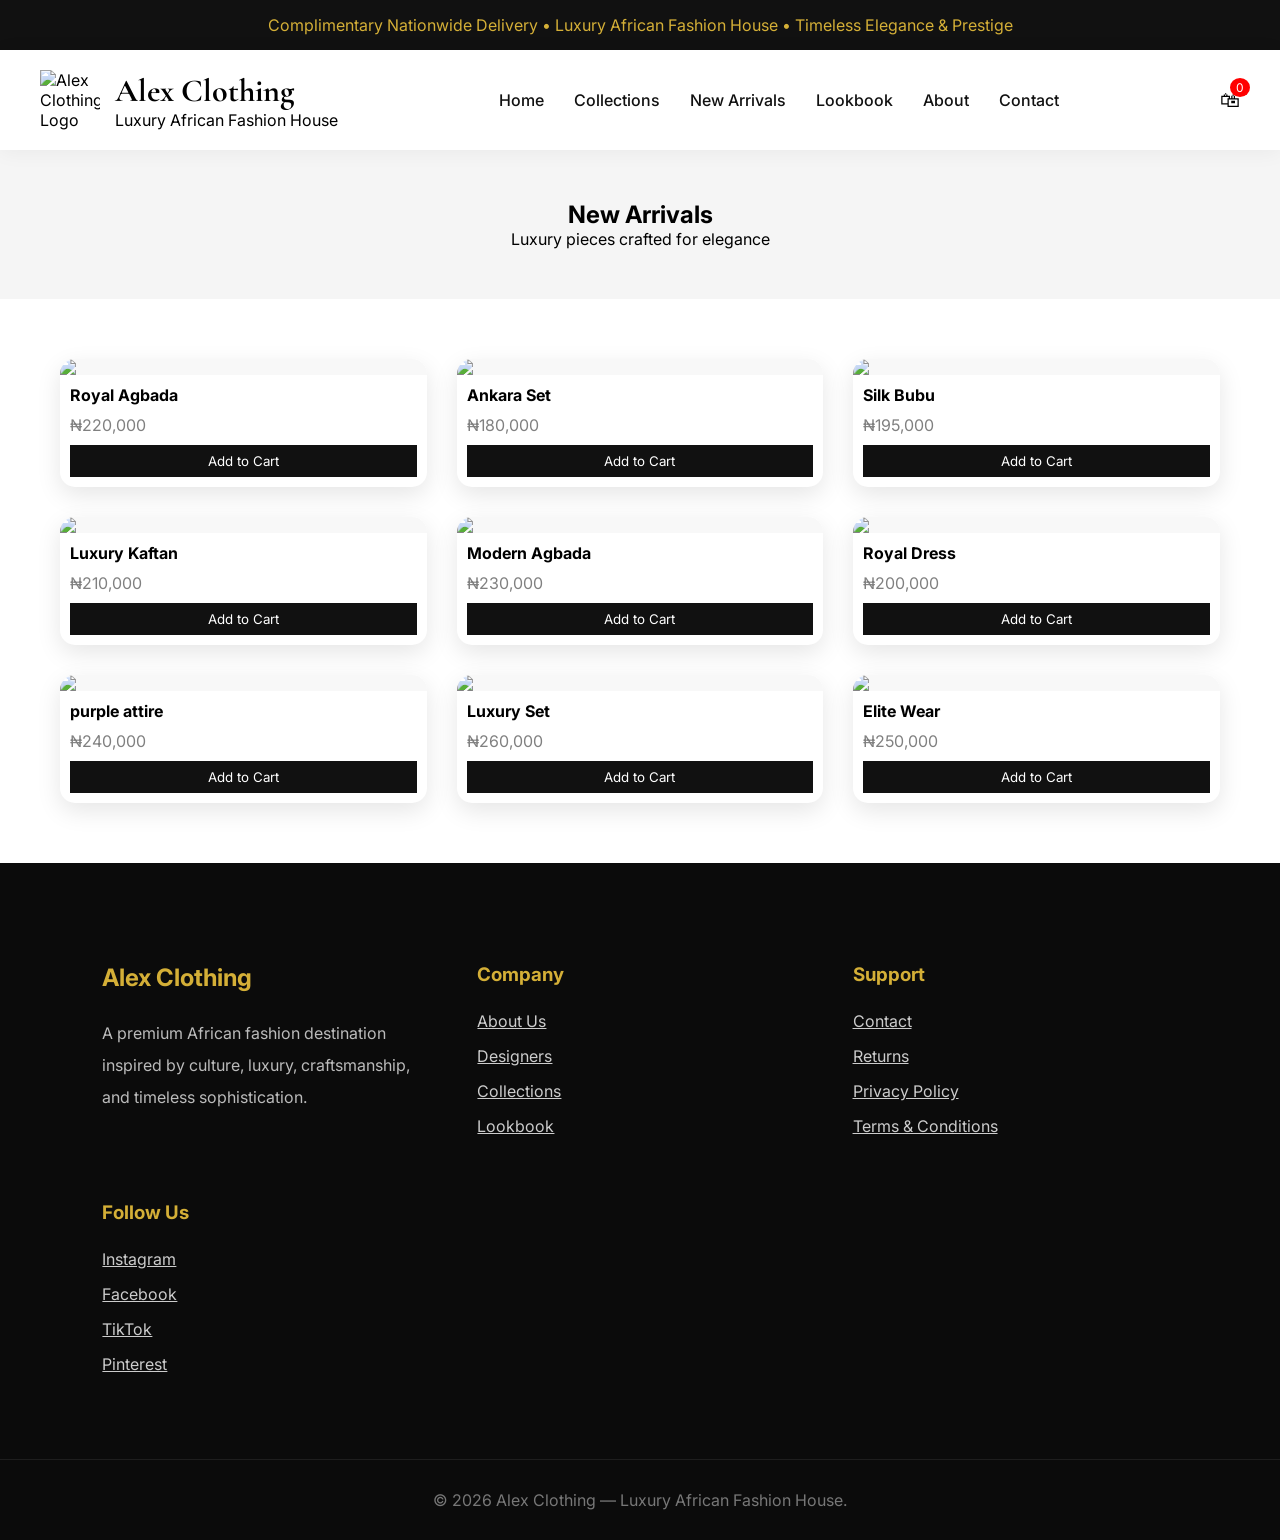
==== arrivals.html @ 5c216a11 "Add files via upload" ====
<!DOCTYPE html>
<html lang="en">
<head>
<meta charset="UTF-8">
<meta name="viewport" content="width=device-width, initial-scale=1.0">

<title>Alex Clothing | Luxury African Fashion House</title>
<link rel="stylesheet" href="arrivals.css">

<link rel="preconnect" href="https://fonts.googleapis.com">
<link rel="preconnect" href="https://fonts.gstatic.com" crossorigin>
<link href="https://fonts.googleapis.com/css2?family=Cormorant+Garamond:wght@400;500;600;700&family=Inter:wght@300;400;500;600;700&display=swap" rel="stylesheet">


</head>

<body>

<!-- TOP BAR -->
<section class="top-bar">
    <p>Complimentary Nationwide Delivery • Luxury African Fashion House • Timeless Elegance & Prestige</p>
</section>

<!-- HEADER -->
<header class="header">

    <div class="logo">
        <img src="picture/screen.png" alt="Alex Clothing Logo">
        <div>
            <h1>Alex Clothing</h1>
            <span>Luxury African Fashion House</span>
        </div>
    </div>

    <nav class="navbar">
        <a href="project.html">Home</a>
        <a href="collections.html">Collections</a>
        <a href="arrivals.html">New Arrivals</a>
        <a href="lookbook.html">Lookbook</a>
        <a href="about.html">About</a>
        <a href="contact.html">Contact</a>
    </nav>

    <div class="nav-icon" onclick="toggleCart()">
        🛍 <span id="cartCount">0</span>
    </div>

</header>

<!-- HERO -->
<section class="hero">
    <h2>New Arrivals</h2>
    <p>Luxury pieces crafted for elegance</p>
</section>

<!-- PRODUCTS -->
<section class="products">
    <div class="grid">

        <div class="card">
            <img src="picture/crop1.jpg">
            <h3>Royal Agbada</h3>
            <p>₦220,000</p>
            <button onclick="addToCart('Royal Agbada',220000)">Add to Cart</button>
        </div>

        <div class="card">
            <img src="picture/crop2.jpg">
            <h3>Ankara Set</h3>
            <p>₦180,000</p>
            <button onclick="addToCart('Ankara Set',180000)">Add to Cart</button>
        </div>

        <div class="card">
            <img src="picture/crop3.jpg">
            <h3>Silk Bubu</h3>
            <p>₦195,000</p>
            <button onclick="addToCart('Silk Bubu',195000)">Add to Cart</button>
        </div>

        <div class="card">
            <img src="picture/crop4.jpg">
            <h3>Luxury Kaftan</h3>
            <p>₦210,000</p>
            <button onclick="addToCart('Luxury Kaftan',210000)">Add to Cart</button>
        </div>

        <div class="card">
            <img src="picture/crop5.jpg">
            <h3>Modern Agbada</h3>
            <p>₦230,000</p>
            <button onclick="addToCart('Modern Agbada',230000)">Add to Cart</button>
        </div>

        <div class="card">
            <img src="picture/crop6.jpg">
            <h3>Royal Dress</h3>
            <p>₦200,000</p>
            <button onclick="addToCart('Royal Dress',200000)">Add to Cart</button>
        </div>

        <div class="card">
            <img src="picture/crop7.jpg">
            <h3>purple attire</h3>
            <p>₦240,000</p>
            <button onclick="addToCart('purple attire',240000)">Add to Cart</button>
        </div>

        <div class="card">
            <img src="picture/crop8.jpg">
            <h3>Luxury Set</h3>
            <p>₦260,000</p>
            <button onclick="addToCart('Luxury Set',260000)">Add to Cart</button>
        </div>

        <div class="card">
            <img src="picture/crop9.jpg">
            <h3>Elite Wear</h3>
            <p>₦250,000</p>
            <button onclick="addToCart('Elite Wear',250000)">Add to Cart</button>
        </div>

    </div>
</section>

<!-- CART -->
<div class="cart" id="cart">
    <div class="cart-header">
        <h2>Your Cart</h2>
        <span onclick="toggleCart()">✕</span>
    </div>

    <div id="cartItems"></div>

    <h3>Total: ₦<span id="total">0</span></h3>

    <button class="checkout" onclick="checkout()">Checkout</button>
</div>

<script>
let cart = JSON.parse(localStorage.getItem("cart")) || [];

function addToCart(name, price){
    cart.push({name, price});
    localStorage.setItem("cart", JSON.stringify(cart));
    updateCart();
    flashCart();
}

function removeItem(index){
    cart.splice(index,1);
    localStorage.setItem("cart", JSON.stringify(cart));
    updateCart();
}

function updateCart(){
    let cartItems = document.getElementById("cartItems");
    let total = 0;
    let count = 0;

    cartItems.innerHTML = "";

    cart.forEach((item,index)=>{
        total += item.price;
        count++;

        cartItems.innerHTML += `
        <div class="item">
            <span>${item.name}</span>
            <div>
                ₦${item.price.toLocaleString()}
                <button onclick="removeItem(${index})">x</button>
            </div>
        </div>`;
    });

    document.getElementById("total").innerText = total.toLocaleString();
    document.getElementById("cartCount").innerText = count;
}

function toggleCart(){
    document.getElementById("cart").classList.toggle("open");
}

function flashCart(){
    document.querySelector(".nav-icon").classList.add("pulse");
    setTimeout(()=>{
        document.querySelector(".nav-icon").classList.remove("pulse");
    },300);
}

function checkout(){
    window.location.href = "checkout.html";
}

updateCart();
</script>
  <!-- ========================= -->
    <!-- FOOTER -->
    <!-- ========================= -->

    <footer class="footer">

        <div class="footer-grid">


            <div>

                <h2>Alex Clothing</h2>

                <p>
                    A premium African fashion destination inspired by
                    culture, luxury, craftsmanship, and timeless sophistication.
                </p>

            </div>



            <div>

                <h3>Company</h3>

                <a href="about.html">About Us</a>

                <a href="designers.html">Designers</a>

                <a href="collection.html">Collections</a>

                <a href="lookbook.html">Lookbook</a>

            </div>



            <div>

                <h3>Support</h3>

                <a href="contact.html">Contact</a>

                <a href="#">Returns</a>

                <a href="#">Privacy Policy</a>

                <a href="#">Terms & Conditions</a>

            </div>



            <div>

                <h3>Follow Us</h3>

                <a href="https://www.instagram.com/alexii01_dan">Instagram</a>

                <a href="https://web.facebook.com/daniel.ibebuike.2025">Facebook</a>

                <a href="https://www.tiktok.com/@joegalvinsclothing/video/7626386239196794132?is_from_webapp=1&sender_device=pc">TikTok</a>

                <a href="https://www.pinterest.com/">Pinterest</a>

            </div>

        </div>


        <div class="footer-bottom">

            <p>
                © 2026 Alex Clothing — Luxury African Fashion House.
            </p>

        </div>

    </footer>



    <!-- ========================= -->
    <!-- HERO SLIDER SCRIPT -->
    <!-- ========================= -->

    <script>

        const slides = document.querySelectorAll('.slide');

        let currentSlide = 0;

        function changeSlide() {

            slides[currentSlide].classList.remove('active');

            currentSlide = (currentSlide + 1) % slides.length;

            slides[currentSlide].classList.add('active');

        }

        setInterval(changeSlide, 5000);

        

    </script>


</body>

</html>
</body>
</html>

</body>
</html>
---- arrivals.css ----
*{
    margin:0;
    padding:0;
    box-sizing:border-box;
    font-family:'Inter',sans-serif;
}

/* TOP BAR */
.top-bar{
    background:#111;
    color:#d4af37;
    text-align:center;
    padding:15px;
}

/* HEADER */
.header{
    display:flex;
    justify-content:space-between;
    align-items:center;
    padding:20px 40px;
    background:#fff;
    position:sticky;
    top:0;
    z-index:1000;
    box-shadow:0 2px 20px rgba(0,0,0,0.05);
}

.logo{
    display:flex;
    gap:15px;
    align-items:center;
}

.logo img{
    width:60px;
}

.logo h1{
    font-family:'Cormorant Garamond',serif;
}

/* NAV */
.navbar{
    display:flex;
    gap:30px;
}

.navbar a{
    text-decoration:none;
    color:#111;
    font-weight:500;
}

.navbar a:hover{
    color:#d4af37;
}

/* CART ICON */
.nav-icon{
    cursor:pointer;
    position:relative;
    font-size:20px;
}

.nav-icon span{
    position:absolute;
    top:-10px;
    right:-10px;
    background:red;
    color:#fff;
    font-size:12px;
    padding:2px 6px;
    border-radius:50%;
}

/* HERO */
.hero{
    text-align:center;
    padding:50px;
    background:#f5f5f5;
}

/* GRID FIX (THIS IS THE MAIN FIX) */
.grid{
    display:grid;
    grid-template-columns:repeat(3, minmax(280px, 1fr));
    gap:30px;
    padding:60px;
}

/* CARD */
.card{
    background:#fff;
    border-radius:15px;
    overflow:hidden;
    box-shadow:0 8px 25px rgba(0,0,0,0.10);
    transition:0.3s;
}

/* FIX IMAGE WITHOUT SHRINKING CARD */
.card img{
    width:100%;
    height:auto;
    max-height:420px;
    object-fit:contain;
    background:#f8f8f8;
    display:block;
}

/* TEXT AREA SHOULD HAVE SPACE */
.card h3{
    padding:12px 10px 0;
    font-size:16px;
}

.card p{
    padding:5px 10px;
    color:gray;
}

/* BUTTON */
.card button{
    margin:10px;
    padding:10px;
    border:none;
    background:#111;
    color:#fff;
    width:calc(100% - 20px);
    cursor:pointer;
    transition:0.3s;
}

.card button:hover{
    background:#d4af37;
    color:#000;
}
.card:hover{
    transform:translateY(-6px);
}
.card:hover{
    transform:translateY(-8px);
}

.card h3{
    padding:10px;
}

.card p{
    padding:0 10px;
    color:gray;
}

.card button{
    margin:10px;
    padding:8px;
    border:none;
    background:#111;
    color:#fff;
    width:calc(100% - 20px);
    cursor:pointer;
}

/* CART */
.cart{
    position:fixed;
    top:0;
    right:-400px;
    width:350px;
    height:100%;
    background:#fff;
    padding:20px;
    transition:0.3s;
    box-shadow:-5px 0 20px rgba(0,0,0,0.2);
}


.cart.open{
    right:0;
}

.cart-header{
    display:flex;
    justify-content:space-between;
    margin-bottom:10px;
}

.item{
    display:flex;
    justify-content:space-between;
    padding:10px 0;
    border-bottom:1px solid #eee;
}

.item button{
    background:red;
    color:#fff;
    border:none;
    padding:3px 6px;
    cursor:pointer;
}

/* ANIMATION */
.pulse{
    animation:pulse 0.3s ease;
}

@keyframes pulse{
    0%{transform:scale(1);}
    50%{transform:scale(1.2);}
    100%{transform:scale(1);}
}

/* RESPONSIVE */
@media(max-width:900px){
    .grid{
        grid-template-columns:repeat(2,1fr);
    }
}

@media(max-width:600px){
    .grid{
        grid-template-columns:1fr;
    }

    .header{
        flex-direction:column;
        gap:10px;
    }
}

/* ========================= */
/* FOOTER */
/* ========================= */

.footer{
    background:#0b0b0b;
    color:white;
    padding-top:100px;
}

.footer-grid{
    padding:0 8% 70px;
    display:grid;
    grid-template-columns:repeat(auto-fit,minmax(250px,1fr));
    gap:50px;
}

.footer-grid h2,
.footer-grid h3{
    color:#d4af37;
    margin-bottom:25px;
}

.footer-grid p{
    line-height:2;
    color:#bbb;
}

.footer-grid a{
    display:block;
    margin-bottom:15px;
    color:#ccc;
}

.footer-bottom{
    text-align:center;
    padding:30px;
    border-top:1px solid rgba(255,255,255,0.08);
    color:#777;
}

/* ========================= */
/* ANIMATIONS */
/* ========================= */

@keyframes zoom{

    0%{
        transform:scale(1.05);
    }

    100%{
        transform:scale(1.15);
    }

}

/* ========================= */
/* RESPONSIVE */
/* ========================= */

@media(max-width:1000px){

    .hero-content{
        width:100%;
        padding:0 7%;
    }

    .hero-content h1{
        font-size:65px;
    }

    .hero-content p{
        width:100%;
        font-size:16px;
    }

    .hero-buttons{
        flex-direction:column;
        width:250px;
    }

    .section-title h2{
        font-size:42px;
    }

    .section-title p{
        width:100%;
    }

    .newsletter-content{
        width:100%;
    }

    .newsletter form{
        flex-direction:column;
    }

    .navbar{
        display:none;
    }

}
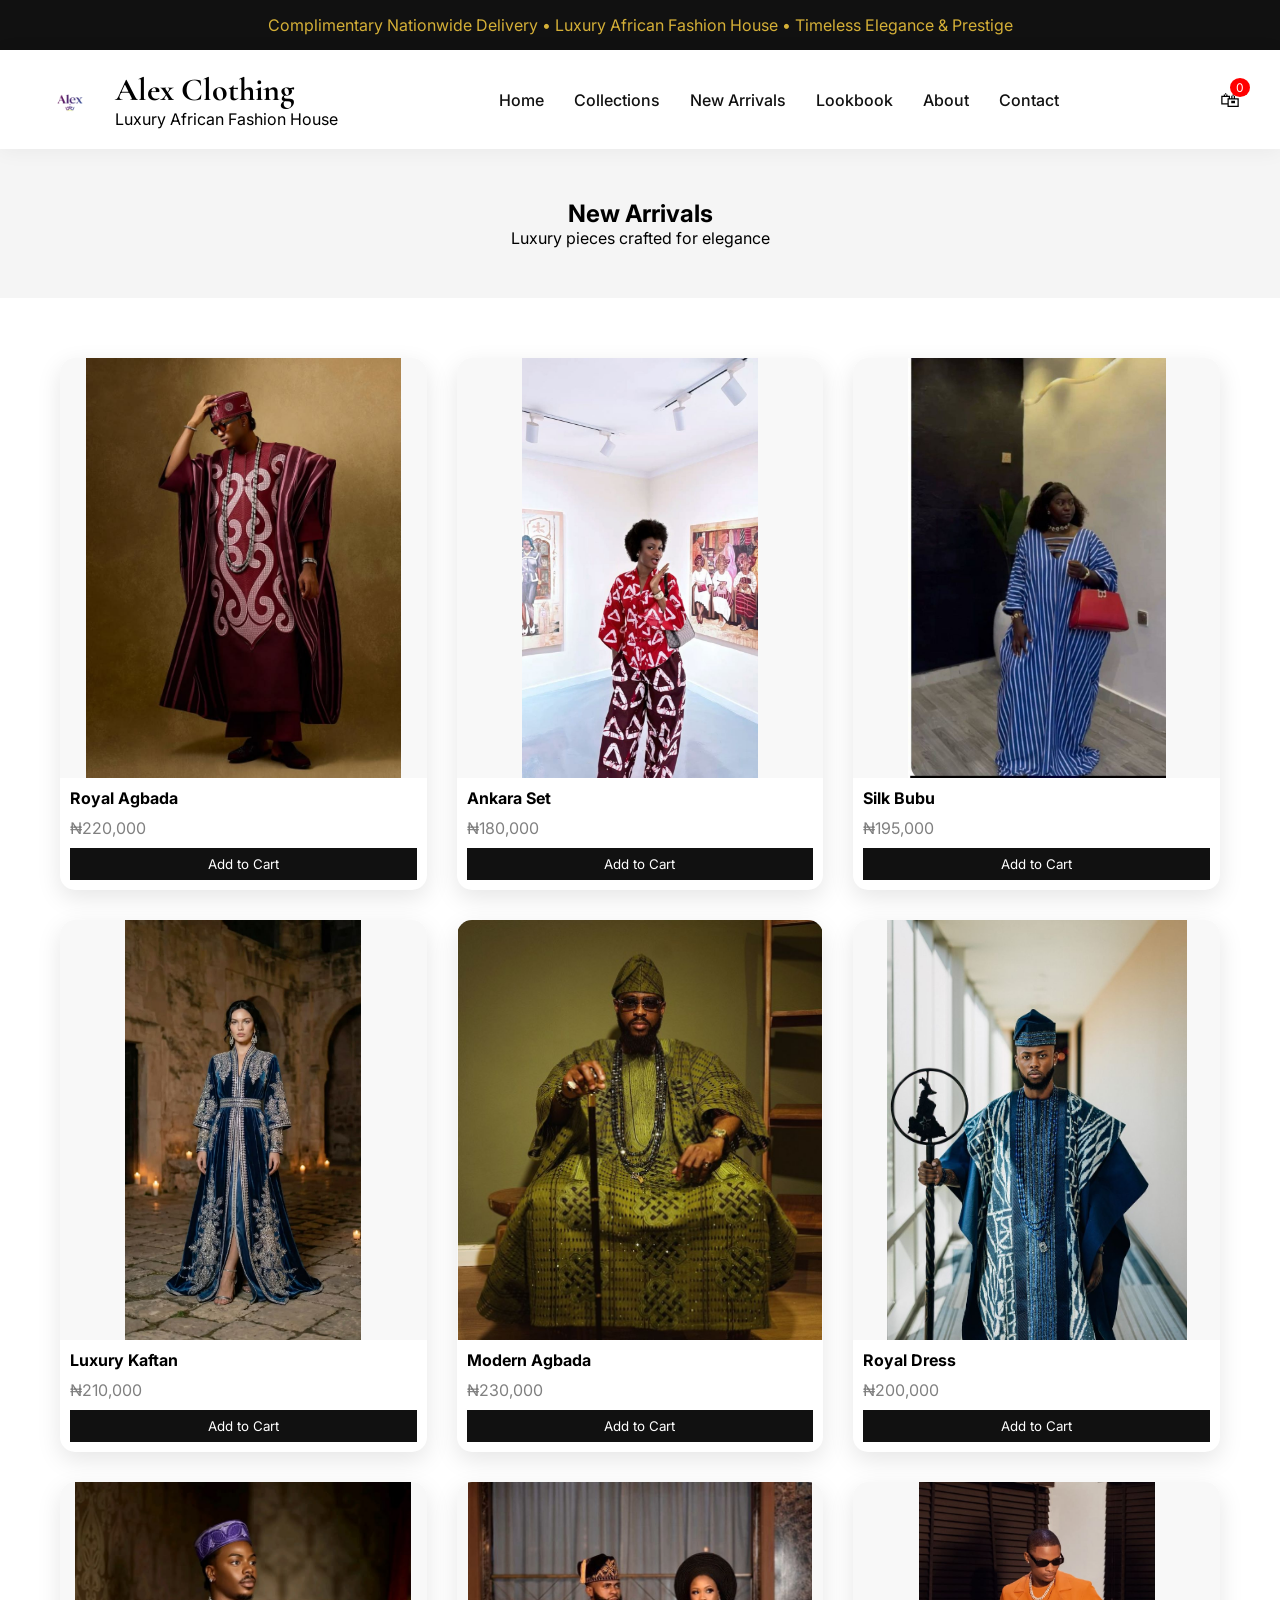
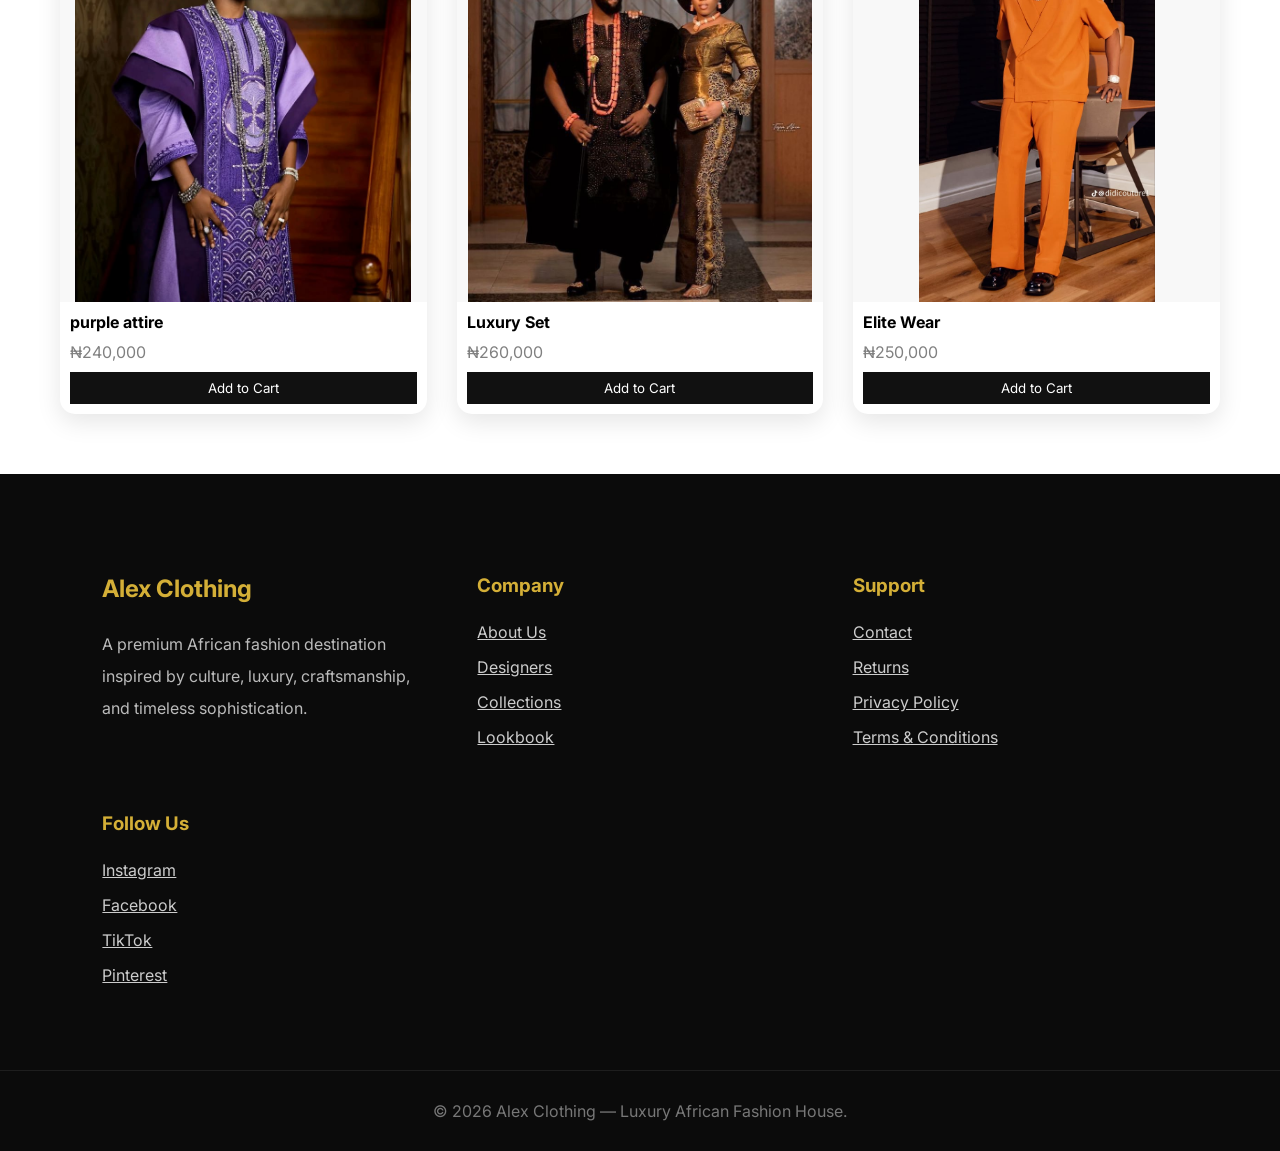
==== commit b4f94219: "Fix HTML structure and remove duplicates" ====
--- a/arrivals.html
+++ b/arrivals.html
@@ -33,7 +33,7 @@
     </div>
 
     <nav class="navbar">
-        <a href="project.html">Home</a>
+        <a href="index.html">Home</a>
         <a href="collections.html">Collections</a>
         <a href="arrivals.html">New Arrivals</a>
         <a href="lookbook.html">Lookbook</a>
@@ -312,4 +312,4 @@
 </html>
 
 </body>
-</html>+</html>
